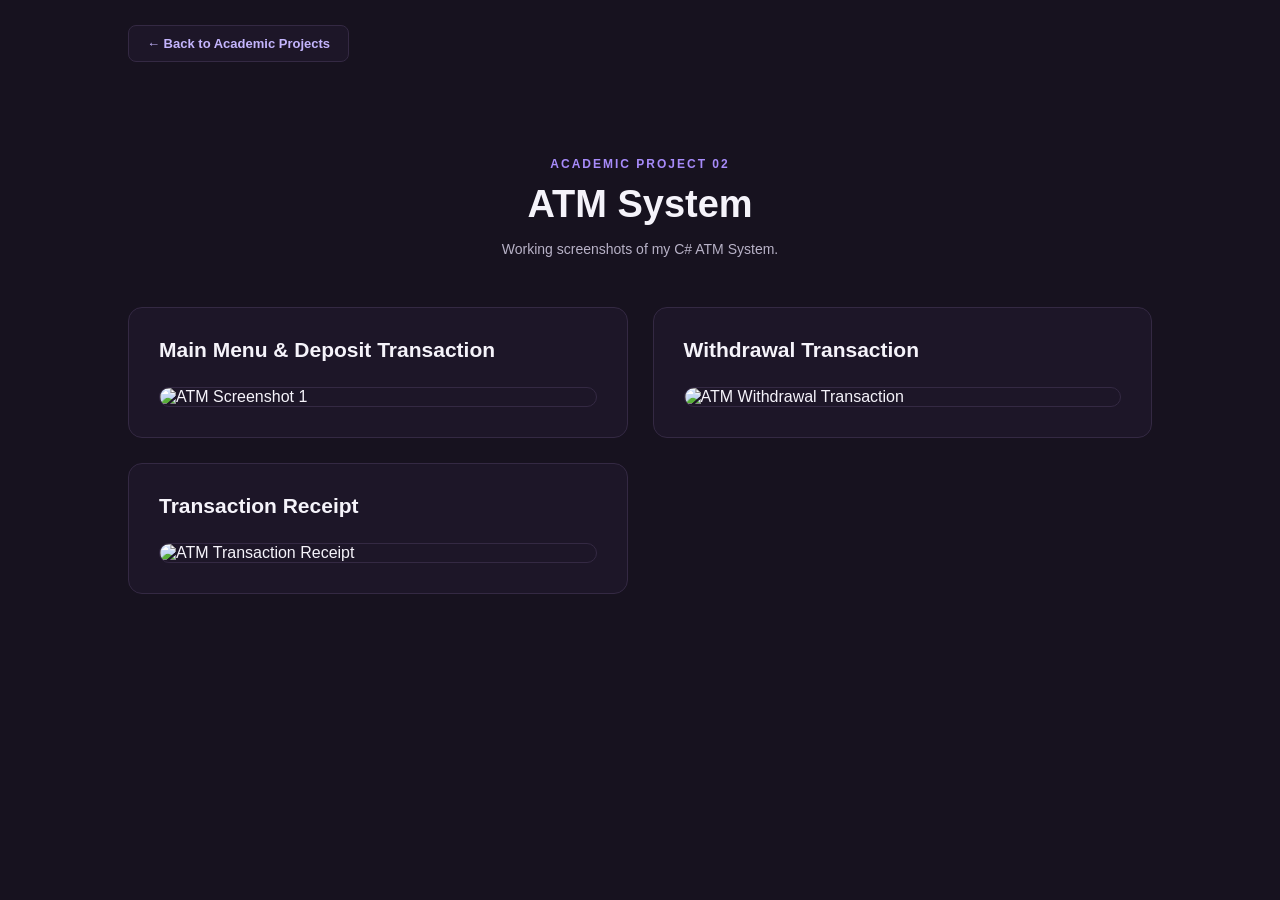
==== atm-screenshots.html @ e73621f5 "Add files via upload" ====
<!DOCTYPE html>
<html lang="en">

<head>
    <meta charset="UTF-8">
    <meta name="viewport" content="width=device-width, initial-scale=1.0">
    <title>ATM System Screenshots | My Portfolio</title>
    <link rel="stylesheet" href="acad-proj.css">
</head>

<body>

    <header>
        <a href="acad-proj.html" class="back-link">
            ← Back to Academic Projects
        </a>
    </header>

    <main class="academic-projects">

        <div class="section-heading">
            <p class="section-subtitle">ACADEMIC PROJECT 02</p>
            <h1>ATM System</h1>
            <p>Working screenshots of my C# ATM System.</p>
        </div>

        <div class="academic-container">

            <div class="academic-card">
                <div class="project-info">
                    <h2>Main Menu & Deposit Transaction</h2>
                    <img src="atm ss/ATM 1.png"
                         alt="ATM Screenshot 1">
                </div>
            </div>

            <div class="academic-card">
                <div class="project-info">
                    <h2>Withdrawal Transaction</h2>
                    <img src="atm ss/ATM 2.png"
                         alt="ATM Withdrawal Transaction">
                </div>
            </div>

            <div class="academic-card">
                <div class="project-info">
                    <h2>Transaction Receipt</h2>
                    <img src="atm ss/ATM 3.png"
                        alt="ATM Transaction Receipt">
                </div>
            </div>

        </div>

    </main>

</body>
</html>
---- acad-proj.css ----
/* =================================
   GENERAL
================================= */

* {
    margin: 0;
    padding: 0;
    box-sizing: border-box;
}

body {
    background-color: #17121F;
    color: #F5F3FA;
    font-family: Arial, sans-serif;
}

/* =================================
   HEADER
================================= */

header {
    padding: 25px 10%;
}

.back-link {
    display: inline-flex;
    align-items: center;
    gap: 8px;
    padding: 10px 18px;
    color: #C4B5FD;
    background-color: #1D1628;
    border: 1px solid #342943;
    border-radius: 8px;
    text-decoration: none;
    font-size: 13px;
    font-weight: 600;
    transition: all 0.3s ease;
}

.back-link:hover {
    color: #FFFFFF;
    background-color: #2A203A;
    border-color: #A78BFA;
    transform: translateX(-4px);
    box-shadow: 0 5px 15px rgba(139, 92, 246, 0.15);
}


/* =================================
   ACADEMIC PROJECTS
================================= */

.academic-projects {
    padding: 70px 10%;
}

.section-heading {
    text-align: center;
    margin-bottom: 50px;
}

.section-subtitle {
    color: #A78BFA;
    font-size: 12px;
    font-weight: bold;
    letter-spacing: 2px;
    margin-bottom: 12px;
}

.section-heading h1 {
    font-size: 38px;
    margin-bottom: 15px;
}

.section-heading > p:last-child {
    color: #B8B2C7;
    font-size: 14px;
}

/* =================================
   PROJECT CARDS
================================= */

.academic-container {
    display: grid;
    grid-template-columns: repeat(2, 1fr);
    gap: 25px;
}

.academic-card {
    background-color: #1D1628;
    border: 1px solid #342943;
    border-radius: 14px;
    padding: 30px;
    transition: 0.3s ease;
}

.academic-card:hover {
    transform: translateY(-6px);
    border-color: #A78BFA;
    box-shadow: 0 10px 25px rgba(139, 92, 246, 0.12);
}

.project-info {
    display: flex;
    flex-direction: column;
    align-items: flex-start;
}

.project-category {
    color: #A78BFA;
    font-size: 11px;
    font-weight: bold;
    letter-spacing: 1.5px;
    margin-bottom: 15px;
}

.project-info h2 {
    color: #F5F3FA;
    font-size: 21px;
    margin-bottom: 15px;
}

.project-info p {
    color: #B8B2C7;
    font-size: 14px;
    line-height: 1.7;
    margin-bottom: 20px;
}

.project-info span {
    color: #A78BFA;
    font-size: 12px;
    font-weight: bold;
    margin-bottom: 20px;
}

.screenshot-link {
    color: #A78BFA;
    font-size: 13px;
    font-weight: bold;
    text-decoration: none;
    transition: 0.3s;
}

.screenshot-link:hover {
    color: #FFFFFF;
    transform: translateX(5px);
}

/* =================================
   SCREENSHOT IMAGES
================================= */

.project-info img {
    width: 100%;
    height: auto;
    border-radius: 10px;
    border: 1px solid #342943;
    margin-top: 10px;
}

/* =================================
   RESPONSIVE
================================= */

@media (max-width: 768px) {

    .academic-projects {
        padding: 50px 6%;
    }

    .academic-container {
        grid-template-columns: 1fr;
    }

    .section-heading h1 {
        font-size: 30px;
    }

    header {
        padding: 20px 6%;
    }

}
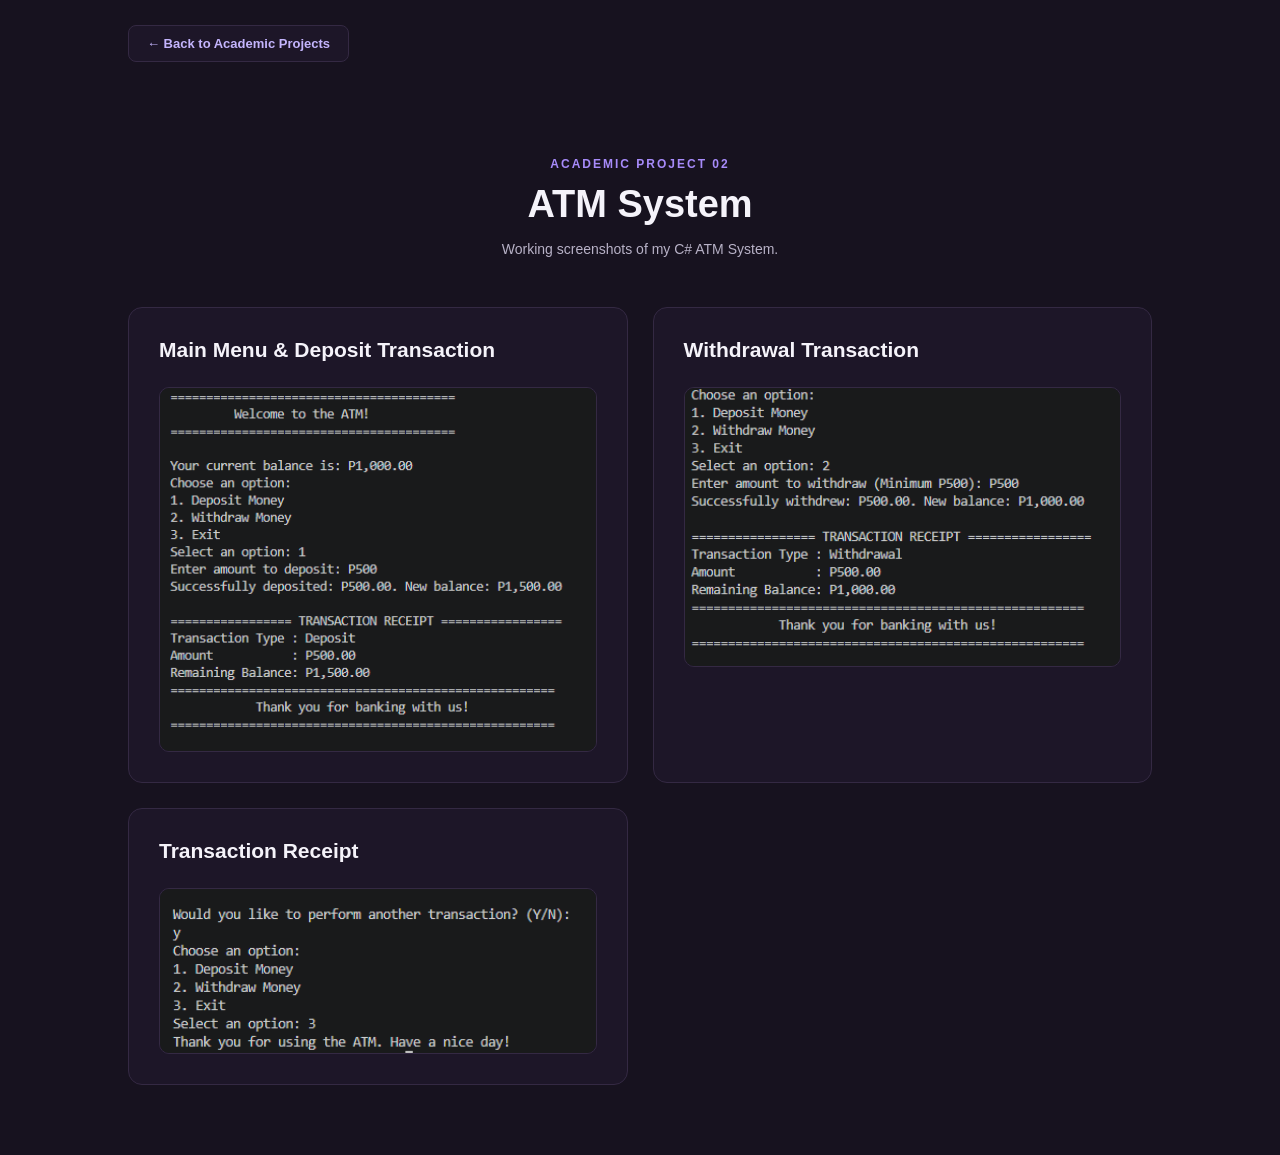
==== commit f9bfe381: "Add files via upload" ====
--- a/atm-screenshots.html
+++ b/atm-screenshots.html
@@ -30,7 +30,7 @@
             <div class="academic-card">
                 <div class="project-info">
                     <h2>Main Menu & Deposit Transaction</h2>
-                    <img src="atm ss/ATM 1.png"
+                    <img src="ATM 1.png"
                          alt="ATM Screenshot 1">
                 </div>
             </div>
@@ -38,7 +38,7 @@
             <div class="academic-card">
                 <div class="project-info">
                     <h2>Withdrawal Transaction</h2>
-                    <img src="atm ss/ATM 2.png"
+                    <img src="ATM 2.png"
                          alt="ATM Withdrawal Transaction">
                 </div>
             </div>
@@ -46,7 +46,7 @@
             <div class="academic-card">
                 <div class="project-info">
                     <h2>Transaction Receipt</h2>
-                    <img src="atm ss/ATM 3.png"
+                    <img src=" ATM 3.png"
                         alt="ATM Transaction Receipt">
                 </div>
             </div>
